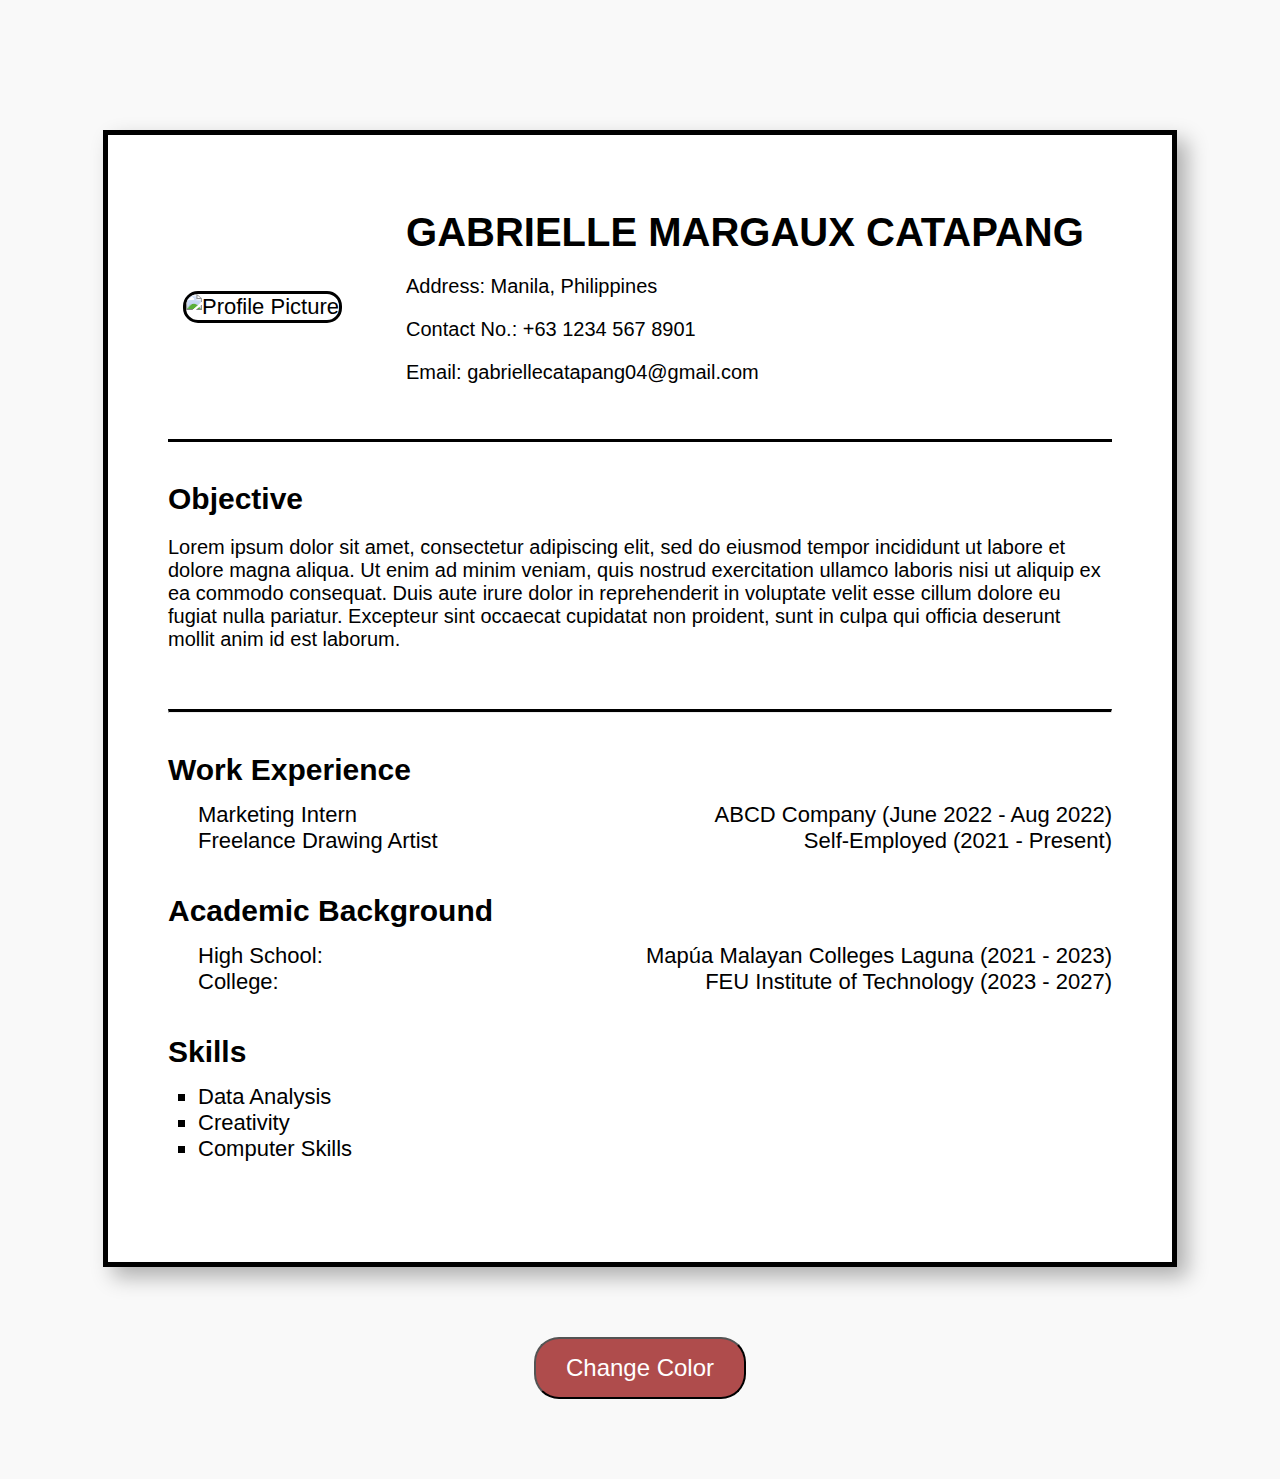
==== TS1/index.html @ 450da248 "07/02/2025 - resume (2)" ====
<!DOCTYPE html>
<html lang="en">
<head>
    <link rel="stylesheet" href="external.css"/>
    <meta charset="UTF-8">
    <meta name="viewport" content="width=device-width, initial-scale=1.0">
    <title>Resume</title>
</head>
<body>
    <!-- RESUME -->
    <div class="resume" id="resumeDiv">
        <header>
            <table>
                <tr>
                    <td>
                        <img src="https://scontent.xx.fbcdn.net/v/t1.15752-9/373474265_248658117606928_114501229889398819_n.jpg?stp=dst-jpg_s480x480_tt6&_nc_cat=111&ccb=1-7&_nc_sid=0024fc&_nc_eui2=AeEMkIi3GnYuNAuyWT6ry36R7WiAJ6rCJv_taIAnqsIm_8AAPZUpmbHjAncmUDIU-yjE504XNpWfULgpMCs2fZfC&_nc_ohc=kGrhOOZmNbkQ7kNvgHlrfA4&_nc_oc=AdjUeutW14rxx1-8R36C0hTdHjaRulw1wqDGy0hVZAQe-vhUJKSBSU4v3E6jDEOS2eUGr1CqakuzuXJBOMZRNtwh&_nc_ad=z-m&_nc_cid=0&_nc_zt=23&_nc_ht=scontent.xx&oh=03_Q7cD1gG16R1KV8U7pKsfWbngDcNZc7QBh962gMt128x86qCZpA&oe=67CD1732" alt="Profile Picture" class="profile-pic">
                    </td>
                    <td>
                        <h1>Gabrielle Margaux Catapang</h1>
                        <p>Address: Manila, Philippines</p>
                        <p>Contact No.: +63 1234 567 8901</p>
                        <p>Email: gabriellecatapang04@gmail.com</p>
                    </td>
                </tr>
            </table>
        </header>
        <!-- OBJECTIVE -->
        <section>
            <h2>Objective</h2>
            <p>Lorem ipsum dolor sit amet, consectetur adipiscing elit, sed do eiusmod tempor incididunt ut labore et dolore magna aliqua. Ut enim ad minim veniam, quis nostrud exercitation ullamco laboris nisi ut aliquip ex ea commodo consequat. Duis aute irure dolor in reprehenderit in voluptate velit esse cillum dolore eu fugiat nulla pariatur. Excepteur sint occaecat cupidatat non proident, sunt in culpa qui officia deserunt mollit anim id est laborum.</p>
            <br>
            <hr>
        </section>
        <!-- WORK EXPERIENCE -->
        <section>
            <h2>Work Experience</h2>
            <ul class="work-list">
                <li><span class="job-title">Marketing Intern</span> <span class="company-name">ABCD Company (June 2022 - Aug 2022)</span></li>
                <li><span class="job-title">Freelance Drawing Artist</span> <span class="company-name">Self-Employed (2021 - Present)</span></li>
            </ul>
        </section>
        <!-- ACADEMIC BG -->
        <section>
            <h2>Academic Background</h2>
            <ul class="academic-list">
                <li><span class="education-level">High School:</span> <span class="school-name">Mapúa Malayan Colleges Laguna (2021 - 2023)</span></li>
                <li><span class="education-level">College:</span> <span class="school-name">FEU Institute of Technology (2023 - 2027)</span></li>
            </ul>
        </section>
        <!-- SKILLS -->
        <section>
            <h2>Skills</h2>
            <ul class="skills-list">
                <li>Data Analysis</li>
                <li>Creativity</li>
                <li>Computer Skills</li>
            </ul>
        </section>
    </div>
    <!-- BUTTON -->
    <button class="change-color-btn" id="changeColorButton">Change Color</button>
    <script>
        const resumeDiv = document.querySelector('.resume');
        const changeColorButton = document.querySelector('.change-color-btn');

        function changeColor() {
            resumeDiv.classList.toggle('new-color');
            resumeDiv.classList.toggle('clicked-text');
        }
        changeColorButton.addEventListener('click', changeColor);
    </script>
</body>
</html>
---- TS1/external.css ----
body {
    display: flex;
    justify-content: center;
    align-items: center;
    flex-direction: column;
    font-family: Arial, sans-serif;
    margin: 0;
    padding: 80px 50px; 
    height: auto;
    box-sizing: border-box;
    background-color: #f9f9f9;
}

.resume {
    border: 5px solid #000;
    padding: 60px;
    width: 80%;
    max-width: 1100px;
    height: auto; 
    background-color: white;
    margin: 50px auto;
    box-shadow: 10px 10px 20px rgba(0, 0, 0, 0.3);
    transition: background-color 0.3s ease, color 0.3s ease; 
}

header {
    display: flex;
    justify-content: space-between;
    align-items: center;
    margin-bottom: 40px;
    border-bottom: 3px solid #000;
    padding-bottom: 20px;
}

.profile-pic {
    width: 220px;
    height: 220px;
    object-fit: cover;
    border-radius: 15px;
    margin-right: 30px;
    border: 3px solid #000;
}

h1 {
    margin: 0;
    font-size: 40px;
    text-transform: uppercase;
}

p {
    font-size: 20px;
}

section {
    width: 100%;
    margin-bottom: 40px;
}

h2 {
    font-size: 30px;
    margin-bottom: 15px;
}

table {
    width: 100%;
    border-collapse: collapse;
    font-size: 22px;
}

td {
    padding: 15px;
}

ul {
    list-style-type: square;
    padding-left: 30px;
    font-size: 22px;
    margin: 0;
}

.work-list, .academic-list, .skills-list {
    padding-left: 30px; 
    margin-left: 0; 
}

.work-list li, .academic-list li {
    display: flex;
    justify-content: space-between;
    width: 100%;
}

hr {
    border-top: 3px solid black;
    margin: 20px 0;
}

.resume.new-color {
    background-color: rgb(255, 208, 231); 
}
.resume.clicked-text {
    color: #7e034f; 
}
.change-color-btn {
    margin-top: 20px;
    padding: 15px 30px; 
    background-color: #af4c4c;
    color: white;
    border-radius: 25px;
    cursor: pointer;
    font-size: 24px;
    transition: font-size 0.3s ease; 
}
.change-color-btn:hover {
    font-size: 30px;
    background-color: #804e4e;
}
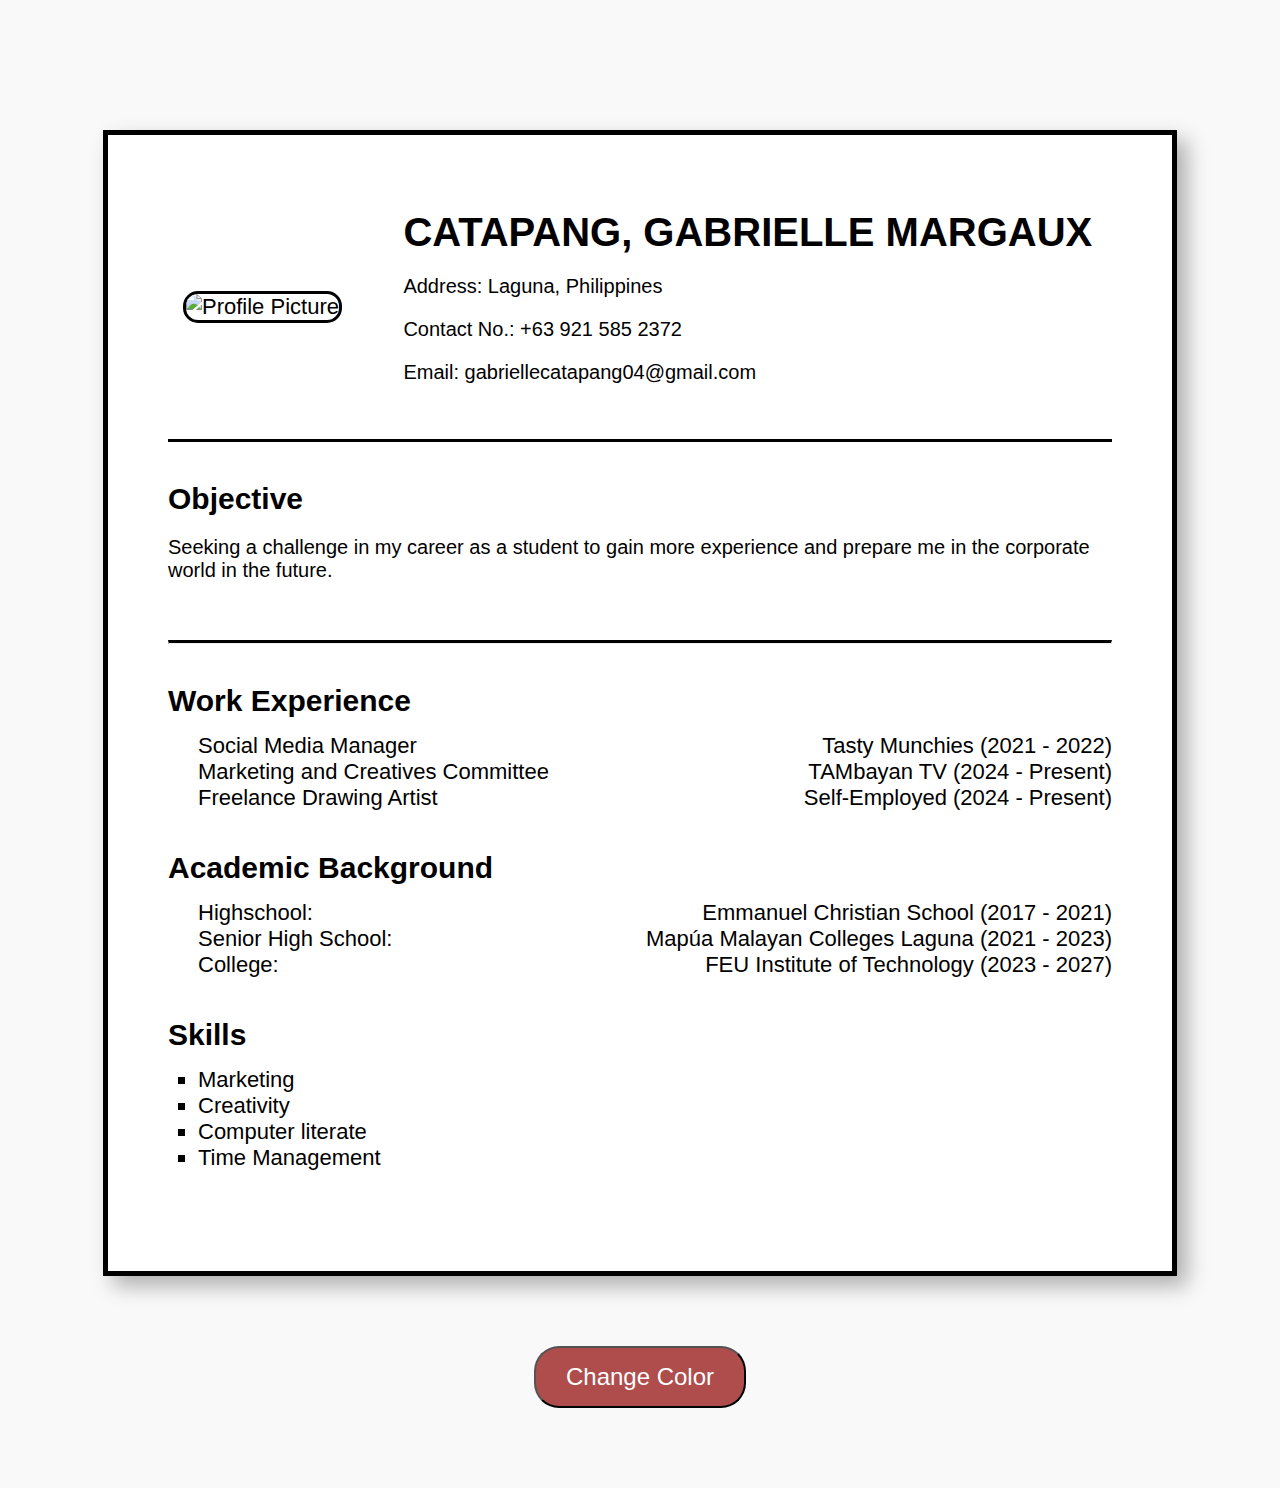
==== commit ee665111: "07/02/2025 - resume 3" ====
--- a/TS1/index.html
+++ b/TS1/index.html
@@ -16,9 +16,9 @@
                         <img src="https://scontent.xx.fbcdn.net/v/t1.15752-9/373474265_248658117606928_114501229889398819_n.jpg?stp=dst-jpg_s480x480_tt6&_nc_cat=111&ccb=1-7&_nc_sid=0024fc&_nc_eui2=AeEMkIi3GnYuNAuyWT6ry36R7WiAJ6rCJv_taIAnqsIm_8AAPZUpmbHjAncmUDIU-yjE504XNpWfULgpMCs2fZfC&_nc_ohc=kGrhOOZmNbkQ7kNvgHlrfA4&_nc_oc=AdjUeutW14rxx1-8R36C0hTdHjaRulw1wqDGy0hVZAQe-vhUJKSBSU4v3E6jDEOS2eUGr1CqakuzuXJBOMZRNtwh&_nc_ad=z-m&_nc_cid=0&_nc_zt=23&_nc_ht=scontent.xx&oh=03_Q7cD1gG16R1KV8U7pKsfWbngDcNZc7QBh962gMt128x86qCZpA&oe=67CD1732" alt="Profile Picture" class="profile-pic">
                     </td>
                     <td>
-                        <h1>Gabrielle Margaux Catapang</h1>
-                        <p>Address: Manila, Philippines</p>
-                        <p>Contact No.: +63 1234 567 8901</p>
+                        <h1>Catapang, Gabrielle Margaux </h1>
+                        <p>Address: Laguna, Philippines</p>
+                        <p>Contact No.: +63 921 585 2372</p>
                         <p>Email: gabriellecatapang04@gmail.com</p>
                     </td>
                 </tr>
@@ -27,7 +27,7 @@
         <!-- OBJECTIVE -->
         <section>
             <h2>Objective</h2>
-            <p>Lorem ipsum dolor sit amet, consectetur adipiscing elit, sed do eiusmod tempor incididunt ut labore et dolore magna aliqua. Ut enim ad minim veniam, quis nostrud exercitation ullamco laboris nisi ut aliquip ex ea commodo consequat. Duis aute irure dolor in reprehenderit in voluptate velit esse cillum dolore eu fugiat nulla pariatur. Excepteur sint occaecat cupidatat non proident, sunt in culpa qui officia deserunt mollit anim id est laborum.</p>
+            <p>Seeking a challenge in my career as a student to gain more experience and prepare me in the corporate world in the future.</p>
             <br>
             <hr>
         </section>
@@ -35,15 +35,17 @@
         <section>
             <h2>Work Experience</h2>
             <ul class="work-list">
-                <li><span class="job-title">Marketing Intern</span> <span class="company-name">ABCD Company (June 2022 - Aug 2022)</span></li>
-                <li><span class="job-title">Freelance Drawing Artist</span> <span class="company-name">Self-Employed (2021 - Present)</span></li>
+                <li><span class="job-title">Social Media Manager </span> <span class="name"> Tasty Munchies (2021 - 2022)</span></li>
+                <li><span class="job-title">Marketing and Creatives Committee </span> <span class="name"> TAMbayan TV (2024 - Present)</span></li>
+                <li><span class="job-title">Freelance Drawing Artist</span> <span class="name">Self-Employed (2024 - Present)</span></li>
             </ul>
         </section>
         <!-- ACADEMIC BG -->
         <section>
             <h2>Academic Background</h2>
             <ul class="academic-list">
-                <li><span class="education-level">High School:</span> <span class="school-name">Mapúa Malayan Colleges Laguna (2021 - 2023)</span></li>
+                <li><span class="education-level">Highschool:</span> <span class="school-name"> Emmanuel Christian School (2017 - 2021)</span></li>
+                <li><span class="education-level">Senior High School:</span> <span class="school-name">Mapúa Malayan Colleges Laguna (2021 - 2023)</span></li>
                 <li><span class="education-level">College:</span> <span class="school-name">FEU Institute of Technology (2023 - 2027)</span></li>
             </ul>
         </section>
@@ -51,9 +53,10 @@
         <section>
             <h2>Skills</h2>
             <ul class="skills-list">
-                <li>Data Analysis</li>
+                <li>Marketing</li>
                 <li>Creativity</li>
-                <li>Computer Skills</li>
+                <li>Computer literate</li>
+                <li>Time Management</li>
             </ul>
         </section>
     </div>
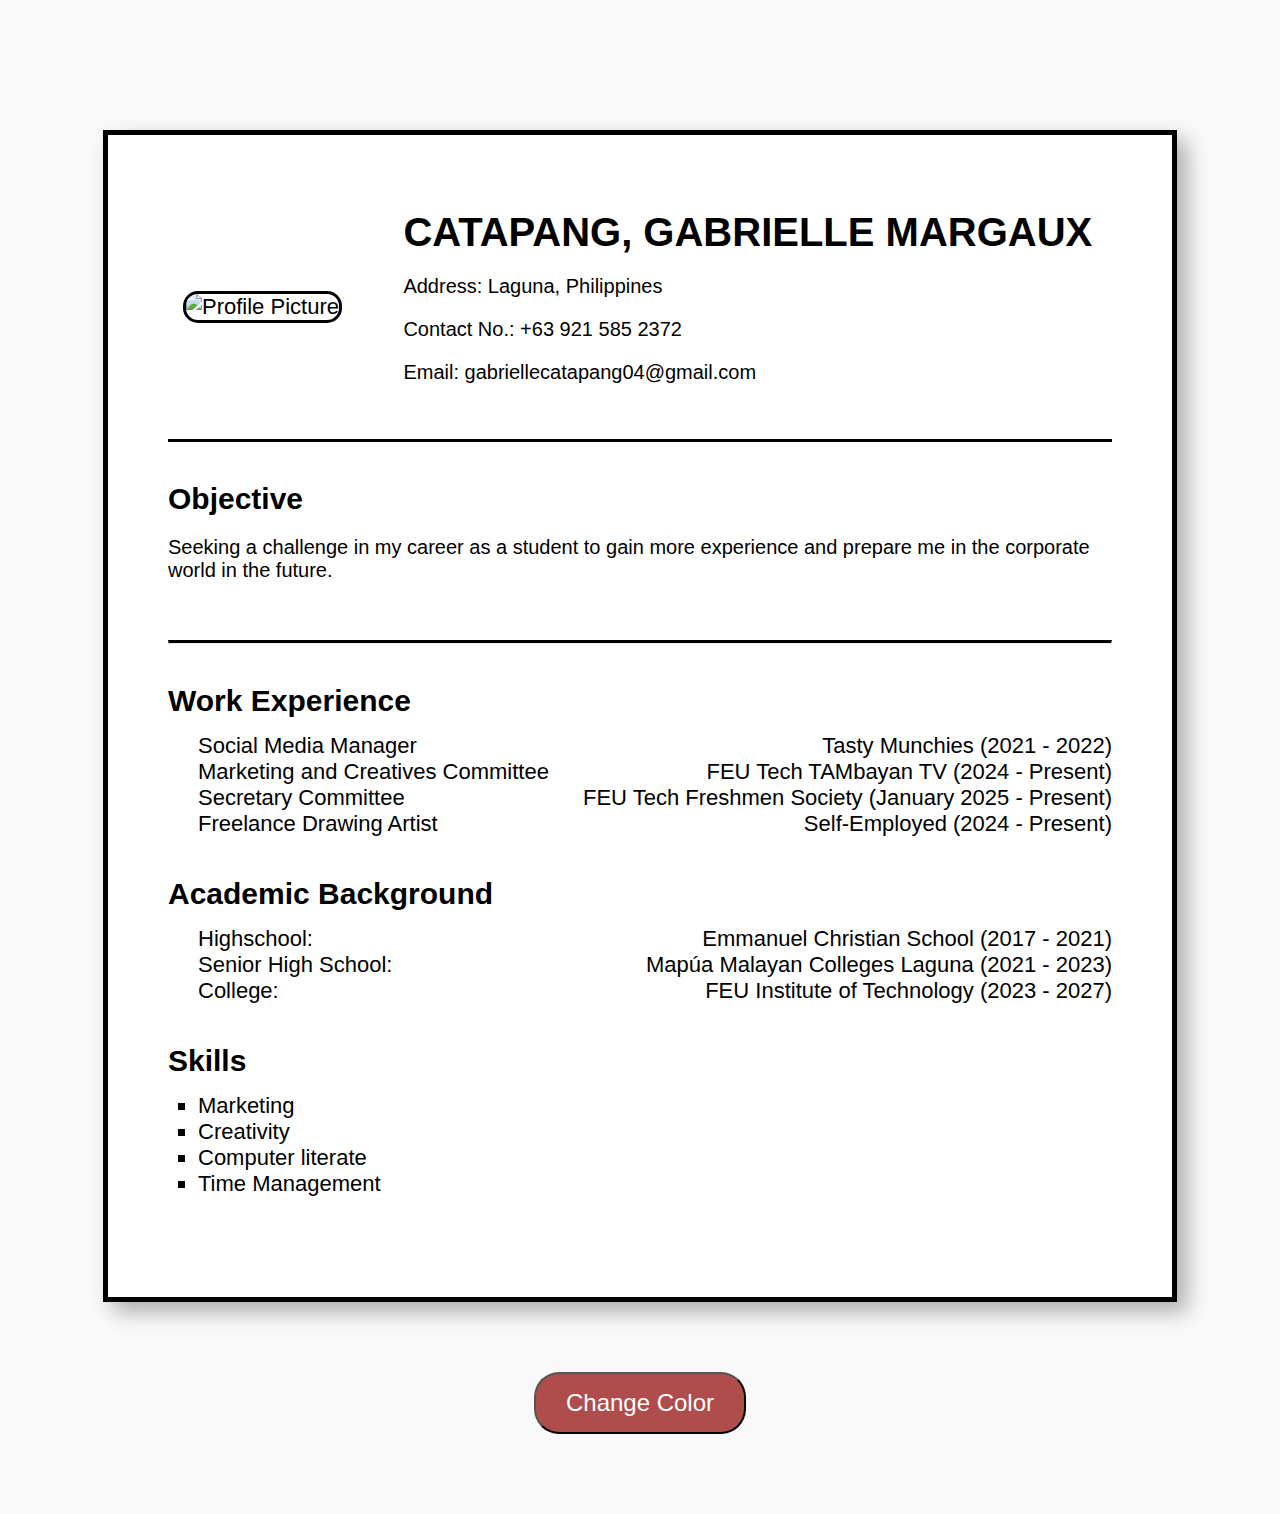
==== commit 96e71baa: "07/02/2025 - resume 4" ====
--- a/TS1/index.html
+++ b/TS1/index.html
@@ -36,7 +36,8 @@
             <h2>Work Experience</h2>
             <ul class="work-list">
                 <li><span class="job-title">Social Media Manager </span> <span class="name"> Tasty Munchies (2021 - 2022)</span></li>
-                <li><span class="job-title">Marketing and Creatives Committee </span> <span class="name"> TAMbayan TV (2024 - Present)</span></li>
+                <li><span class="job-title">Marketing and Creatives Committee </span> <span class="name"> FEU Tech TAMbayan TV (2024 - Present)</span></li>
+                <li><span class="job-title">Secretary Committee </span> <span class="name"> FEU Tech Freshmen Society (January 2025 - Present)</span></li>
                 <li><span class="job-title">Freelance Drawing Artist</span> <span class="name">Self-Employed (2024 - Present)</span></li>
             </ul>
         </section>
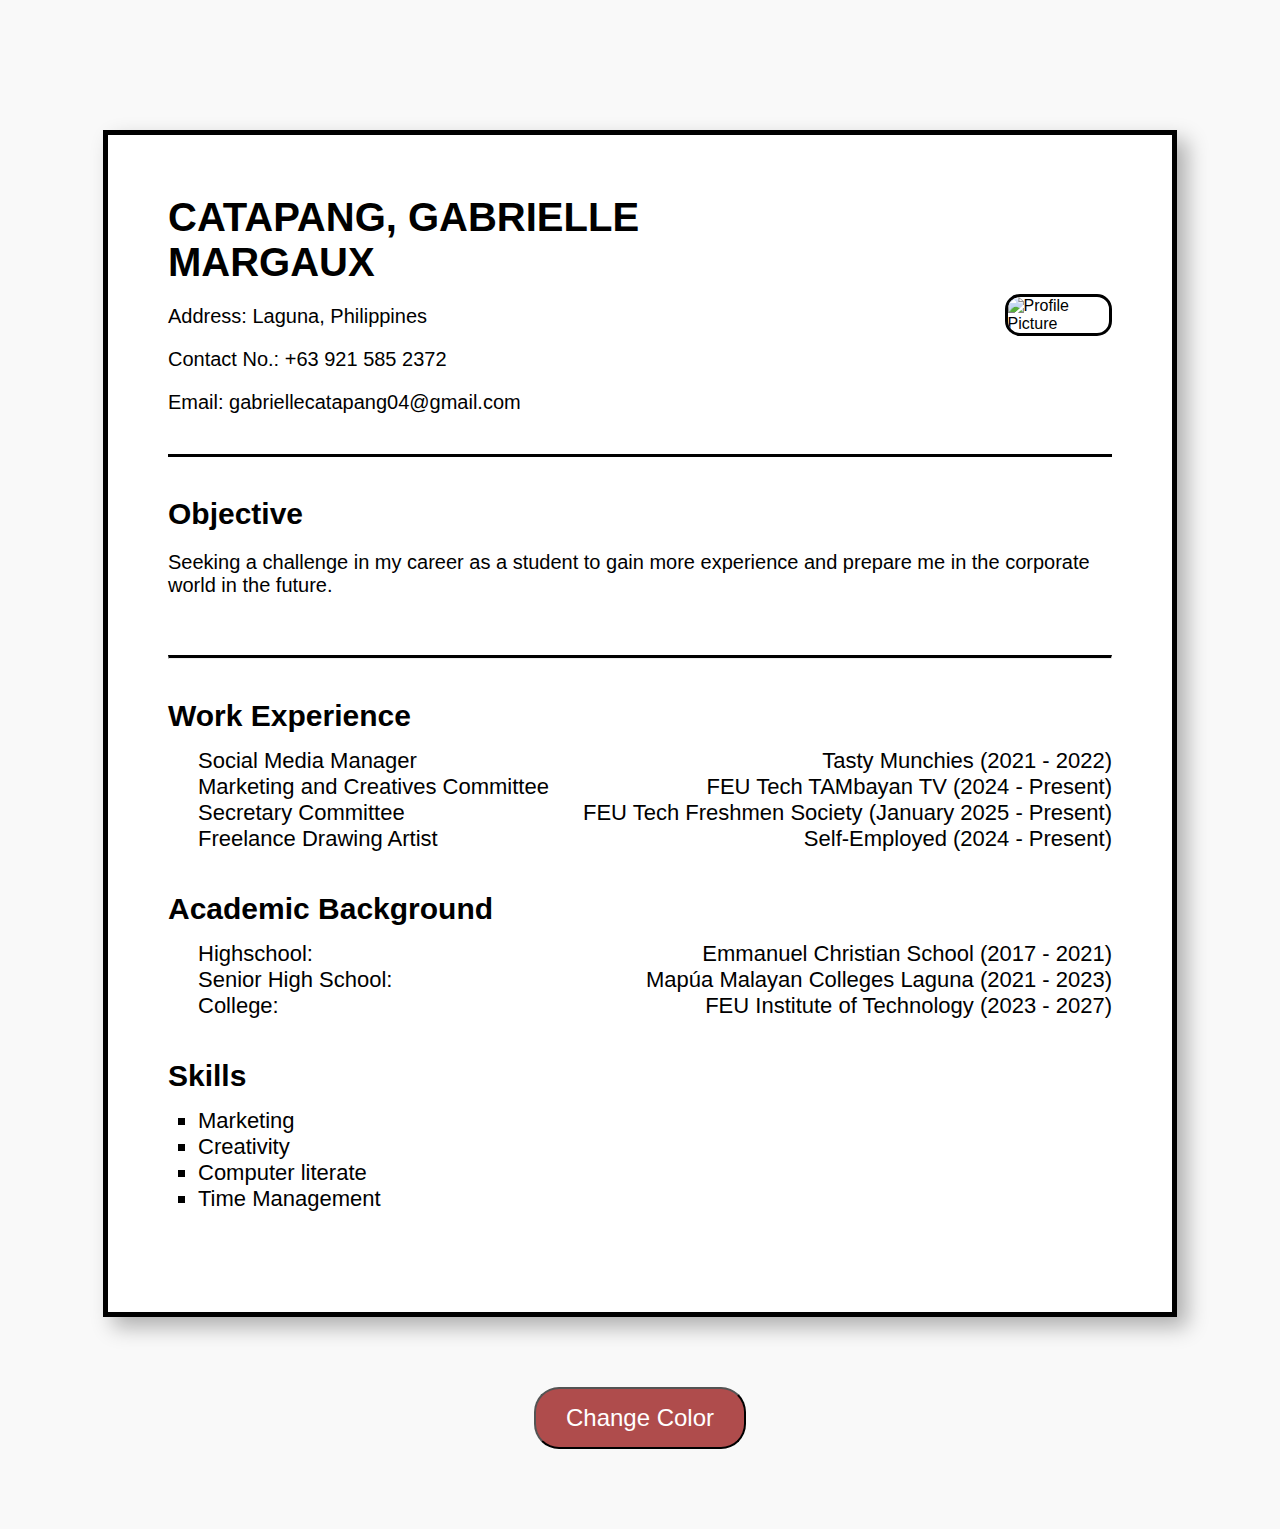
==== commit f7ef6ccf: "07/02/2025 - resume 5" ====
--- a/TS1/index.html
+++ b/TS1/index.html
@@ -10,19 +10,17 @@
     <!-- RESUME -->
     <div class="resume" id="resumeDiv">
         <header>
-            <table>
-                <tr>
-                    <td>
-                        <img src="https://scontent.xx.fbcdn.net/v/t1.15752-9/373474265_248658117606928_114501229889398819_n.jpg?stp=dst-jpg_s480x480_tt6&_nc_cat=111&ccb=1-7&_nc_sid=0024fc&_nc_eui2=AeEMkIi3GnYuNAuyWT6ry36R7WiAJ6rCJv_taIAnqsIm_8AAPZUpmbHjAncmUDIU-yjE504XNpWfULgpMCs2fZfC&_nc_ohc=kGrhOOZmNbkQ7kNvgHlrfA4&_nc_oc=AdjUeutW14rxx1-8R36C0hTdHjaRulw1wqDGy0hVZAQe-vhUJKSBSU4v3E6jDEOS2eUGr1CqakuzuXJBOMZRNtwh&_nc_ad=z-m&_nc_cid=0&_nc_zt=23&_nc_ht=scontent.xx&oh=03_Q7cD1gG16R1KV8U7pKsfWbngDcNZc7QBh962gMt128x86qCZpA&oe=67CD1732" alt="Profile Picture" class="profile-pic">
-                    </td>
-                    <td>
-                        <h1>Catapang, Gabrielle Margaux </h1>
-                        <p>Address: Laguna, Philippines</p>
-                        <p>Contact No.: +63 921 585 2372</p>
-                        <p>Email: gabriellecatapang04@gmail.com</p>
-                    </td>
-                </tr>
-            </table>
+            <div class="header-content">
+                <div class="contact-details">
+                    <h1>Catapang, Gabrielle Margaux</h1>
+                    <p>Address: Laguna, Philippines</p>
+                    <p>Contact No.: +63 921 585 2372</p>
+                    <p>Email: gabriellecatapang04@gmail.com</p>
+                </div>
+                <div class="profile-picture">
+                    <img src="https://scontent.xx.fbcdn.net/v/t1.15752-9/373474265_248658117606928_114501229889398819_n.jpg?stp=dst-jpg_s480x480_tt6&_nc_cat=111&ccb=1-7&_nc_sid=0024fc&_nc_eui2=AeEMkIi3GnYuNAuyWT6ry36R7WiAJ6rCJv_taIAnqsIm_8AAPZUpmbHjAncmUDIU-yjE504XNpWfULgpMCs2fZfC&_nc_ohc=kGrhOOZmNbkQ7kNvgHlrfA4&_nc_oc=AdjUeutW14rxx1-8R36C0hTdHjaRulw1wqDGy0hVZAQe-vhUJKSBSU4v3E6jDEOS2eUGr1CqakuzuXJBOMZRNtwh&_nc_ad=z-m&_nc_cid=0&_nc_zt=23&_nc_ht=scontent.xx&oh=03_Q7cD1gG16R1KV8U7pKsfWbngDcNZc7QBh962gMt128x86qCZpA&oe=67CD1732" alt="Profile Picture" class="profile-pic">
+                </div>
+            </div>
         </header>
         <!-- OBJECTIVE -->
         <section>
--- a/TS1/external.css
+++ b/TS1/external.css
@@ -23,6 +23,13 @@
     transition: background-color 0.3s ease, color 0.3s ease; 
 }
 
+.header-content {
+    display: flex;
+    justify-content: space-between;
+    align-items: center;
+}
+
+
 header {
     display: flex;
     justify-content: space-between;
@@ -32,12 +39,13 @@
     padding-bottom: 20px;
 }
 
-.profile-pic {
+.profile-picture img{
     width: 220px;
-    height: 220px;
+    height: auto;
     object-fit: cover;
     border-radius: 15px;
-    margin-right: 30px;
+    margin-right: auto;
+    margin-left: 180px;
     border: 3px solid #000;
 }
 
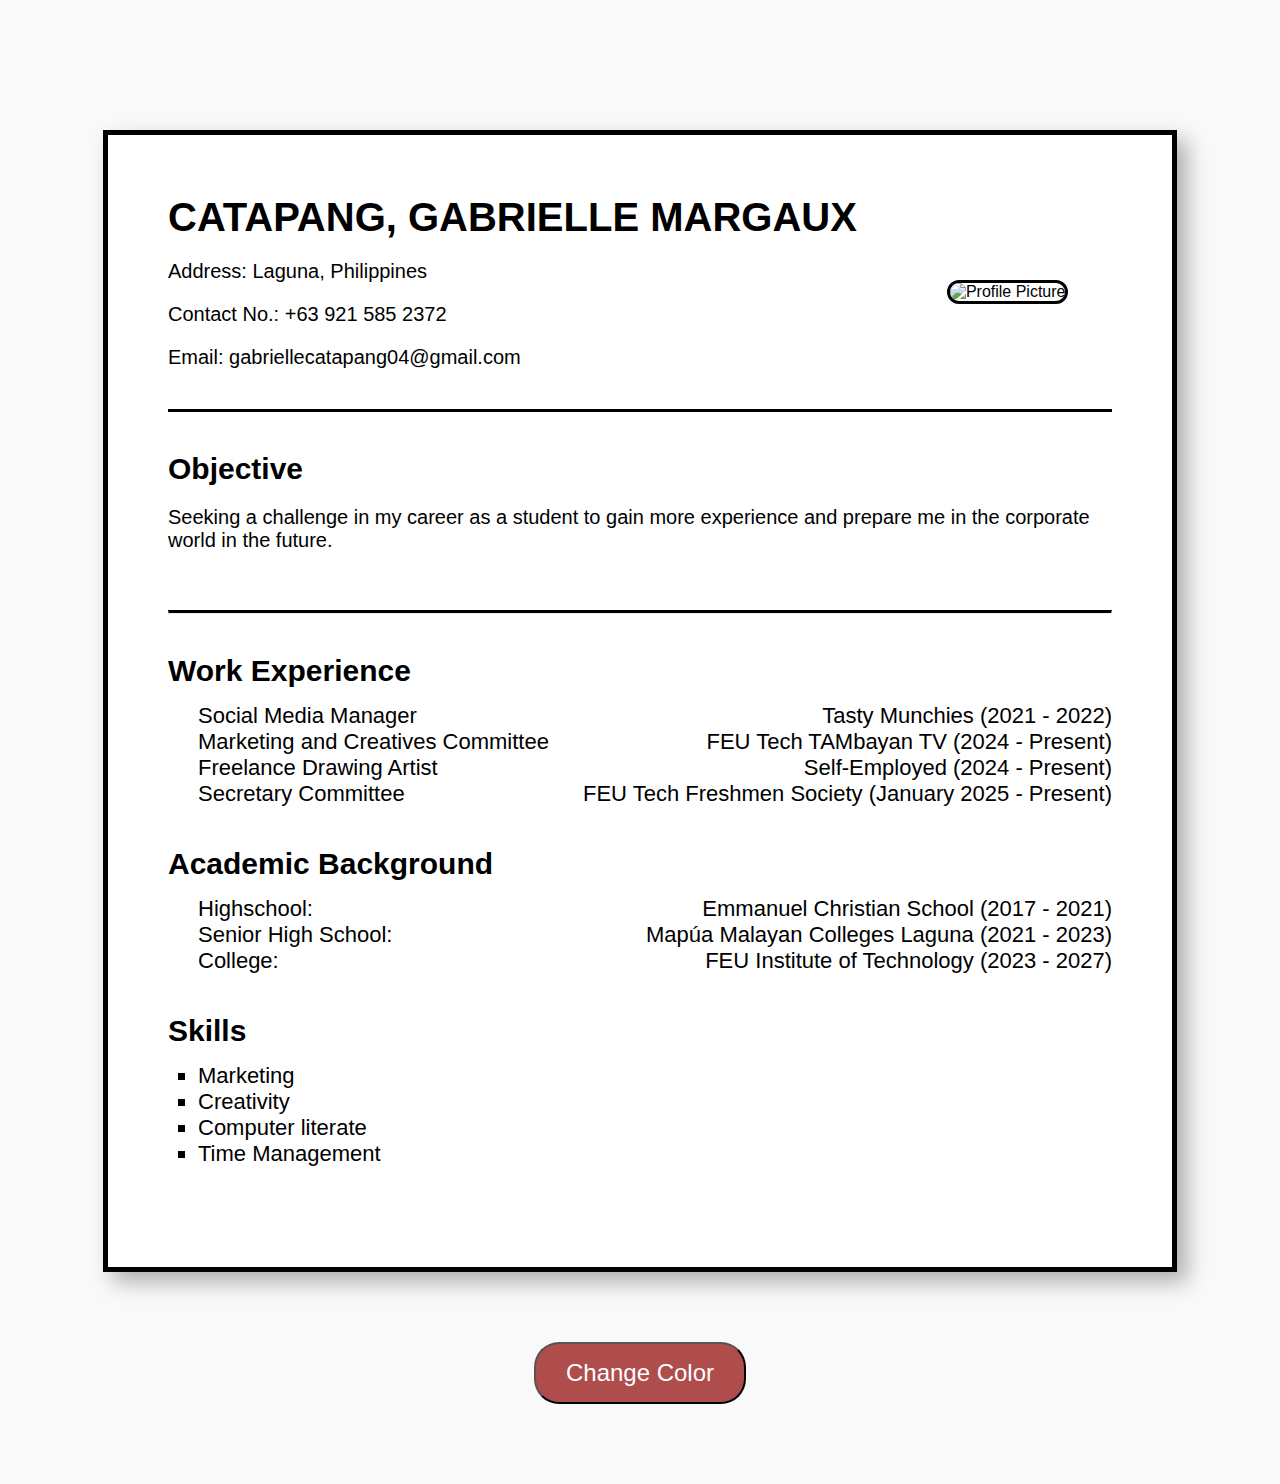
==== commit 4970cd31: "hsjdhafhd resume" ====
--- a/TS1/index.html
+++ b/TS1/index.html
@@ -35,8 +35,8 @@
             <ul class="work-list">
                 <li><span class="job-title">Social Media Manager </span> <span class="name"> Tasty Munchies (2021 - 2022)</span></li>
                 <li><span class="job-title">Marketing and Creatives Committee </span> <span class="name"> FEU Tech TAMbayan TV (2024 - Present)</span></li>
+                <li><span class="job-title">Freelance Drawing Artist</span> <span class="name">Self-Employed (2024 - Present)</span></li>
                 <li><span class="job-title">Secretary Committee </span> <span class="name"> FEU Tech Freshmen Society (January 2025 - Present)</span></li>
-                <li><span class="job-title">Freelance Drawing Artist</span> <span class="name">Self-Employed (2024 - Present)</span></li>
             </ul>
         </section>
         <!-- ACADEMIC BG -->
--- a/TS1/external.css
+++ b/TS1/external.css
@@ -45,7 +45,7 @@
     object-fit: cover;
     border-radius: 15px;
     margin-right: auto;
-    margin-left: 180px;
+    margin-left: 90px;
     border: 3px solid #000;
 }
 
